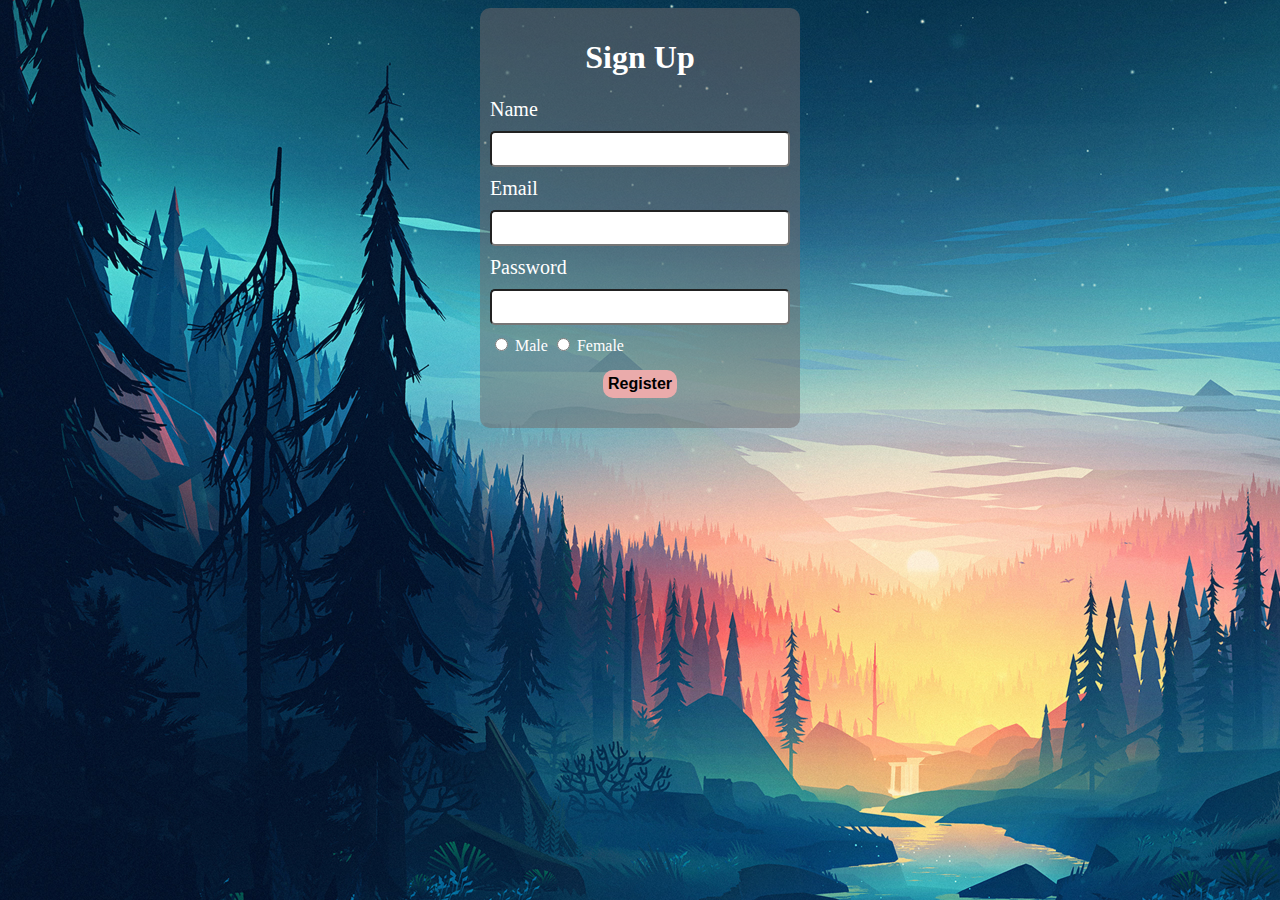
==== index.html @ 783e1e8b "first-commit" ====
<!DOCTYPE html>
<html lang="en">
<head>
    <meta charset="UTF-8">
    <meta name="viewport" content="width=device-width, initial-scale=1.0">
    <title>Finalised</title>
    <link rel="stylesheet" href="style.css">
</head>
<body>
    <div id="form-div">
    <h1>Sign Up</h1>
  <form action="" >
    <div>
        <label class="name" for="name">Name</label>
        <input class="inp" type="text" name="name" id="name" required>
    </div>
    <div>
        <label class="name" for="email">Email</label>
        <input class="inp" type="email" id="email" name="email" required>
    </div>
    <div>
        <label class="name" for="pass">Password</label>
        <input class="inp" type="password" id="pass" name="password" required>
    </div>
    <div>
        <input type="radio" name="gender" id="gender" value="male">
        <label for="gender" >Male</label>
        <input type="radio" name="gender" id="gender" value="female">
        <label for="gender" >Female</label>
    </div>
    <div class="btn">
        <button type="submit" class="register">Register</button>
    </div>
    
  </form>
</div>
</body>
</html>
---- style.css ----
body{
    background: url("images/backg.jpg");
}

#form-div{
    width: 300px;
    height: 400px;
    background: rgba(118, 105, 105, 0.5) ;
    margin: auto;
    color: white;
    padding: 10px;
    border-radius: 10px;
}

h1{
    text-align: center;
}
.inp{
    width: 100%;
    padding: 5px;
    margin: 10px 0;
    border-radius: 5px;
    font-size: 1.2em;
    box-sizing: border-box;
    outline: none;
}
.inp:focus{
    background: rgb(37, 209, 240);
}

.name{
    display: block;
    font-size: 20px;
}

.btn{
    text-align: center;
    transition: 1s ease;
}

.register{
    margin: 15px 0;
    font-size: 16px;
    font-weight: bold;
    box-sizing: border-box;
    border-radius: 10px;
    padding: 5px;
    background: rgb(234, 171, 171);
    border: none;
    transition: 0.5s ease-in-out;
    
}
.register:hover{
    background: rgb(95, 222, 95);
}
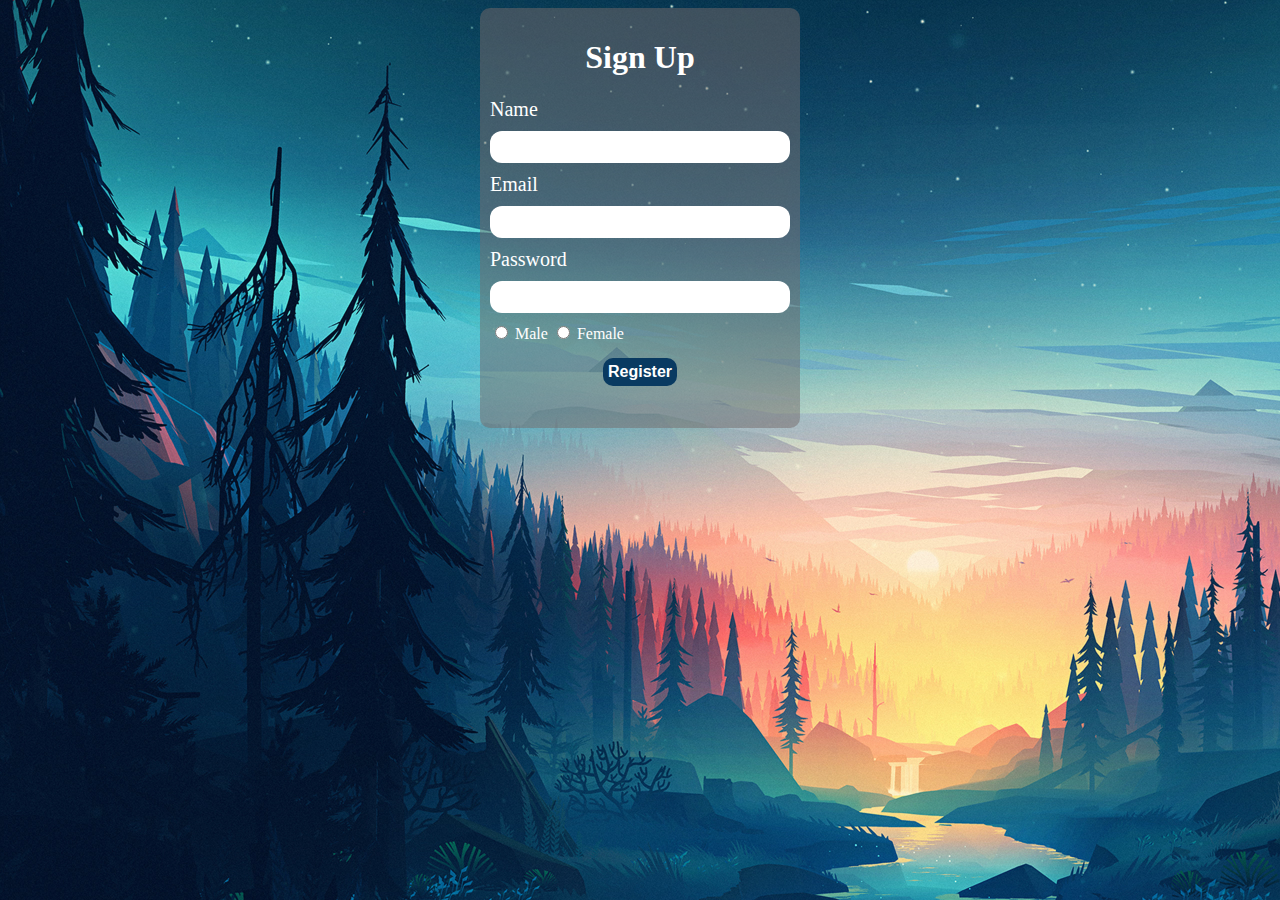
==== commit 84d724f9: "register page to home page just by form action attribute" ====
--- a/index.html
+++ b/index.html
@@ -9,7 +9,7 @@
 <body>
     <div id="form-div">
     <h1>Sign Up</h1>
-  <form action="" >
+  <form action="home.html" enctype="multipart/form-data" >
     <div>
         <label class="name" for="name">Name</label>
         <input class="inp" type="text" name="name" id="name" required>
--- a/style.css
+++ b/style.css
@@ -19,10 +19,11 @@
     width: 100%;
     padding: 5px;
     margin: 10px 0;
-    border-radius: 5px;
+    border-radius: 12px;
     font-size: 1.2em;
     box-sizing: border-box;
     outline: none;
+    border: none;
 }
 .inp:focus{
     background: rgb(37, 209, 240);
@@ -45,9 +46,10 @@
     box-sizing: border-box;
     border-radius: 10px;
     padding: 5px;
-    background: rgb(234, 171, 171);
+    background: rgb(9, 58, 97);
     border: none;
     transition: 0.5s ease-in-out;
+    color: white;
     
 }
 .register:hover{
